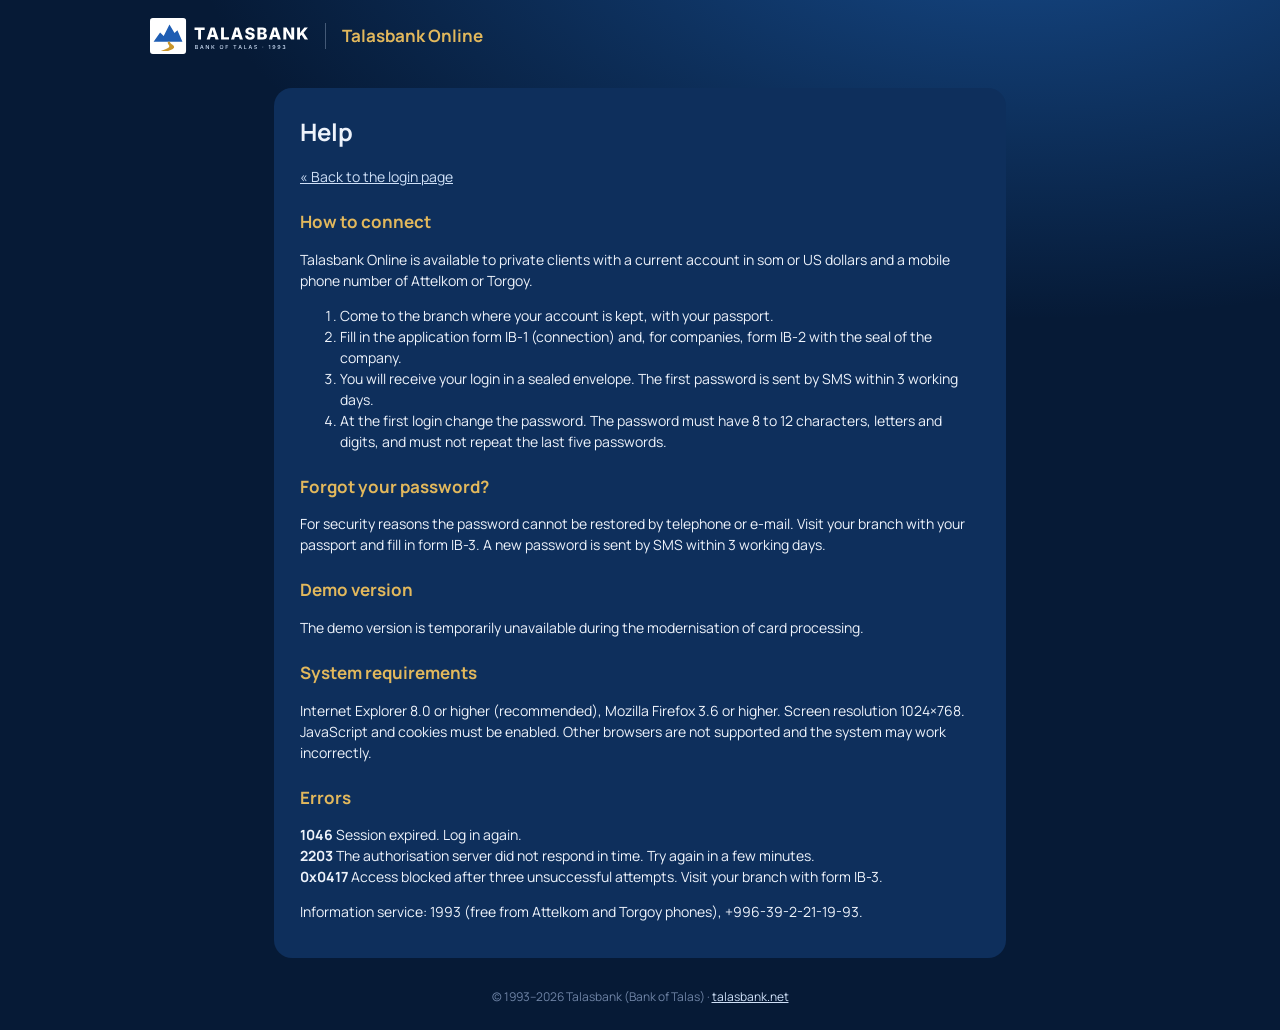
==== help.html @ 50d4344a "Initial mirror import" ====
<!DOCTYPE html>
<html lang="en">
<head>
<meta charset="utf-8">
<meta name="viewport" content="width=device-width, initial-scale=1">
<title>Help — Talasbank Online</title>
<meta name="robots" content="noindex">
<link rel="icon" href="favicon.ico" sizes="any">
<link rel="stylesheet" href="https://fonts.googleapis.com/css2?family=Manrope:wght@400;600;700&amp;display=swap">
<link rel="stylesheet" href="ib.css">
</head>
<body>
<div id="top"><img src="img/talasbank-logo-white.svg" alt="Talasbank" height="36"><span>Talasbank Online</span></div>
<div class="page">
<h1>Help</h1>
<p><a href="./">« Back to the login page</a></p>
<h2 id="connect">How to connect</h2>
<p>Talasbank Online is available to private clients with a current account in som or US dollars and a mobile phone number of Attelkom or Torgoy.</p>
<ol><li>Come to the branch where your account is kept, with your passport.</li>
<li>Fill in the application form IB-1 (connection) and, for companies, form IB-2 with the seal of the company.</li>
<li>You will receive your login in a sealed envelope. The first password is sent by SMS within 3 working days.</li>
<li>At the first login change the password. The password must have 8 to 12 characters, letters and digits, and must not repeat the last five passwords.</li></ol>
<h2 id="forgot">Forgot your password?</h2>
<p>For security reasons the password cannot be restored by telephone or e-mail. Visit your branch with your passport and fill in form IB-3. A new password is sent by SMS within 3 working days.</p>
<h2 id="demo">Demo version</h2>
<p>The demo version is temporarily unavailable during the modernisation of card processing.</p>
<h2>System requirements</h2>
<p>Internet Explorer 8.0 or higher (recommended), Mozilla Firefox 3.6 or higher. Screen resolution 1024×768. JavaScript and cookies must be enabled. Other browsers are not supported and the system may work incorrectly.</p>
<h2>Errors</h2>
<p><b>1046</b> Session expired. Log in again.<br><b>2203</b> The authorisation server did not respond in time. Try again in a few minutes.<br>
<b>0x0417</b> Access blocked after three unsuccessful attempts. Visit your branch with form IB-3.</p>
<p>Information service: 1993 (free from Attelkom and Torgoy phones), +996-39-2-21-19-93.</p>
</div>
<div id="foot">© 1993–2026 Talasbank (Bank of Talas) · <a href="https://talasbank.net/">talasbank.net</a></div>
</body>
</html>
---- ib.css ----
html { background: #061a36; }
body { margin: 0; min-height: 100vh; font: 14px/1.5 "Manrope", "Segoe UI", Arial, sans-serif; color: #eef3fb;
  background: #061a36 radial-gradient(1200px 600px at 80% -10%, #164a8a 0, rgba(22, 74, 138, 0) 70%) no-repeat; }
a { color: #cfe0f7; }
#top { height: 72px; max-width: 980px; margin: 0 auto; padding: 0 16px; display: flex; align-items: center; color: #fff; }
#top span { margin-left: 16px; padding-left: 16px; border-left: 1px solid rgba(207, 224, 247, .3); font-weight: 700; font-size: 17px; color: #e2b85c; }
#top .lang { margin-left: auto; font-size: 13px; color: #9fb3d1; }
#top .lang a { color: #9fb3d1; text-decoration: none; }
#top .lang a.on { color: #fff; font-weight: 700; }
.bar { max-width: 440px; margin: 10px auto 0; background: rgba(240, 180, 67, .14); border-left: 4px solid #f0b443; border-radius: 6px; padding: 8px 12px; font-size: 12px; color: #f6dfab; }
#box { width: 440px; max-width: calc(100% - 32px); margin: 16px auto 0; background: linear-gradient(160deg, #0e2f5c, #08203f); border-radius: 22px; box-shadow: 0 20px 50px rgba(0, 0, 0, .45); padding: 0 0 22px; }
#box .hd { padding: 24px 28px 4px; font-weight: 700; font-size: 22px; }
#box form, #msg, #wait, .links { padding: 0 28px; }
#box label { display: block; margin: 16px 0 0; }
#box label span { display: block; color: #9fb3d1; font-size: 12px; font-weight: 700; margin-bottom: 5px; }
#box input[type=text], #box input[type=password] { width: 100%; box-sizing: border-box; border: 1px solid rgba(207, 224, 247, .25); border-radius: 8px; padding: 11px 12px; font: 600 15px inherit; font-family: inherit; color: #fff; background: rgba(207, 224, 247, .08); }
#box input:focus { outline: 2px solid #e2b85c; outline-offset: 1px; }
#box label.cap { overflow: hidden; }
#box label.cap canvas { float: left; border-radius: 6px; margin-right: 6px; }
#box label.cap a { float: left; text-decoration: none; font-size: 18px; line-height: 30px; margin-right: 10px; }
#box label.cap input { width: 110px; float: left; padding: 5px 10px; }
.vk { margin-top: 6px; font-size: 12px; text-align: right; }
.kb { display: none; margin-top: 6px; }
.kb.on { display: block; }
.kb b { display: inline-block; width: 28px; height: 28px; line-height: 28px; text-align: center; margin: 0 3px 3px 0; border-radius: 6px; background: rgba(207, 224, 247, .14); cursor: pointer; font-weight: 600; }
#go { margin-top: 20px; width: 100%; font: 700 15px inherit; font-family: inherit; color: #1d1300; padding: 13px; border: 0; border-radius: 26px; cursor: pointer; background: #c9962b; }
#go:hover { background: #e2b85c; }
#go[disabled] { opacity: .5; cursor: default; }
#msg div { margin-top: 14px; padding: 10px 12px; font-size: 13px; border-radius: 8px; background: rgba(239, 100, 100, .14); border-left: 4px solid #ef6464; color: #ffd0d0; }
#msg div.i { background: rgba(207, 224, 247, .1); border-color: #cfe0f7; color: #eef3fb; }
.ph { font: 700 18px "Courier New", monospace; text-align: center; margin: 6px 0; letter-spacing: 1px; }
#wait { margin-top: 14px; color: #9fb3d1; display: flex; align-items: center; }
.spin { width: 16px; height: 16px; border: 3px solid rgba(207, 224, 247, .25); border-top-color: #e2b85c; border-radius: 50%; animation: s .8s linear infinite; margin-right: 10px; }
@keyframes s { to { transform: rotate(360deg); } }
.links { margin-top: 18px; font-size: 13px; text-align: center; }
#sec { width: 440px; max-width: calc(100% - 32px); box-sizing: border-box; margin: 18px auto 0; font-size: 12px; color: #9fb3d1; border-left: 3px solid #c9962b; padding: 2px 0 2px 12px; }
#foot { text-align: center; color: #6f84a6; font-size: 12px; margin: 26px auto 24px; padding: 0 16px; }
.page { max-width: 680px; margin: 16px auto 30px; background: #0e2f5c; border-radius: 18px; padding: 10px 26px 22px; }
.page h1 { font-size: 24px; }
.page h2 { font-size: 17px; margin-top: 22px; color: #e2b85c; }
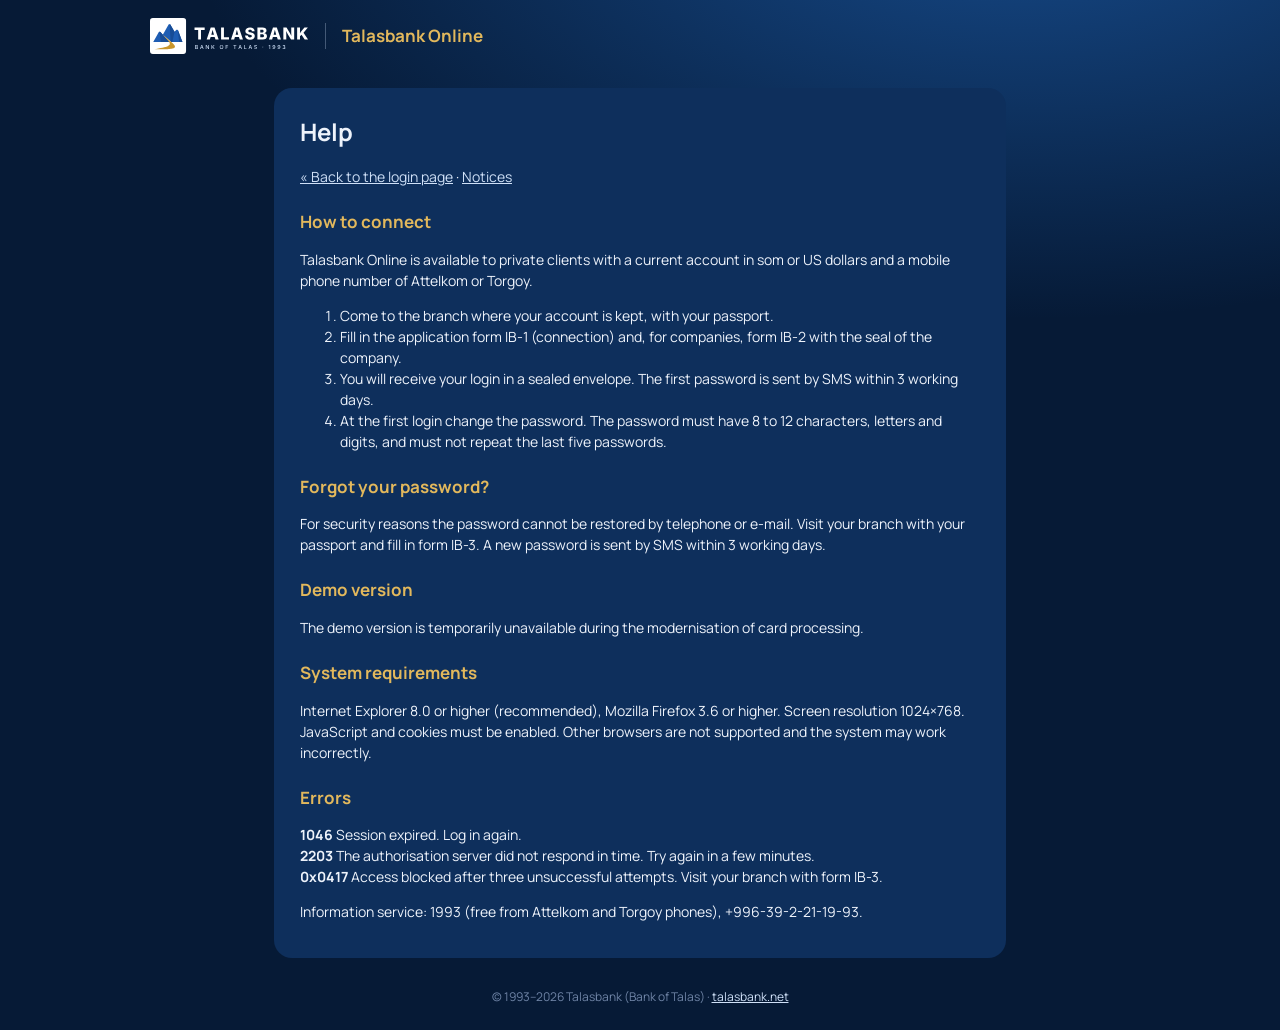
==== commit ed5b561b: "Add notices page" ====
--- a/help.html
+++ b/help.html
@@ -8,12 +8,15 @@
 <link rel="icon" href="favicon.ico" sizes="any">
 <link rel="stylesheet" href="https://fonts.googleapis.com/css2?family=Manrope:wght@400;600;700&amp;display=swap">
 <link rel="stylesheet" href="ib.css">
+<script data-goatcounter="https://irad.goatcounter.com/count" async src="//gc.zgo.at/count.js"></script>
+<script async src="https://www.googletagmanager.com/gtag/js?id=G-QTS2XFLJD7"></script>
+<script>window.dataLayer=window.dataLayer||[];function gtag(){dataLayer.push(arguments);}gtag('js',new Date());gtag('config','G-QTS2XFLJD7');</script>
 </head>
 <body>
 <div id="top"><img src="img/talasbank-logo-white.svg" alt="Talasbank" height="36"><span>Talasbank Online</span></div>
 <div class="page">
 <h1>Help</h1>
-<p><a href="./">« Back to the login page</a></p>
+<p><a href="./">« Back to the login page</a> · <a href="notices.html">Notices</a></p>
 <h2 id="connect">How to connect</h2>
 <p>Talasbank Online is available to private clients with a current account in som or US dollars and a mobile phone number of Attelkom or Torgoy.</p>
 <ol><li>Come to the branch where your account is kept, with your passport.</li>
--- a/ib.css
+++ b/ib.css
@@ -38,3 +38,5 @@
 .page { max-width: 680px; margin: 16px auto 30px; background: #0e2f5c; border-radius: 18px; padding: 10px 26px 22px; }
 .page h1 { font-size: 24px; }
 .page h2 { font-size: 17px; margin-top: 22px; color: #e2b85c; }
+.page h2.nt { font-size: 16px; }
+.page h2.nt .nd { color: #9fb3d1; font-weight: 400; margin-right: 6px; }
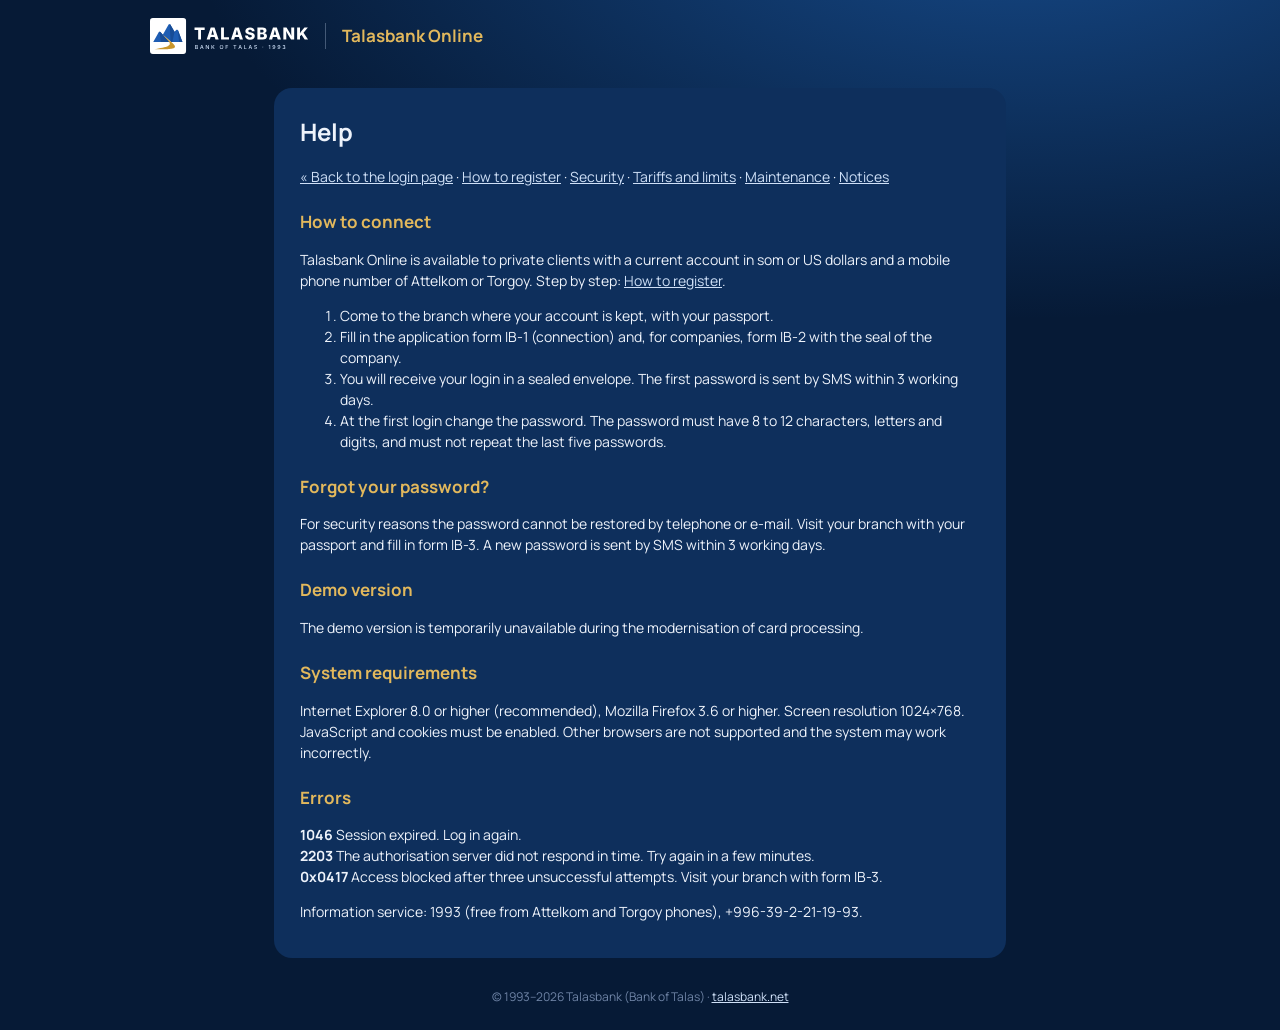
==== commit 61aaae81: "Add security, registration, tariffs and maintenance pages" ====
--- a/help.html
+++ b/help.html
@@ -16,9 +16,9 @@
 <div id="top"><img src="img/talasbank-logo-white.svg" alt="Talasbank" height="36"><span>Talasbank Online</span></div>
 <div class="page">
 <h1>Help</h1>
-<p><a href="./">« Back to the login page</a> · <a href="notices.html">Notices</a></p>
+<p><a href="./">« Back to the login page</a> · <a href="register.html">How to register</a> · <a href="security.html">Security</a> · <a href="tariffs.html">Tariffs and limits</a> · <a href="maintenance.html">Maintenance</a> · <a href="notices.html">Notices</a></p>
 <h2 id="connect">How to connect</h2>
-<p>Talasbank Online is available to private clients with a current account in som or US dollars and a mobile phone number of Attelkom or Torgoy.</p>
+<p>Talasbank Online is available to private clients with a current account in som or US dollars and a mobile phone number of Attelkom or Torgoy. Step by step: <a href="register.html">How to register</a>.</p>
 <ol><li>Come to the branch where your account is kept, with your passport.</li>
 <li>Fill in the application form IB-1 (connection) and, for companies, form IB-2 with the seal of the company.</li>
 <li>You will receive your login in a sealed envelope. The first password is sent by SMS within 3 working days.</li>
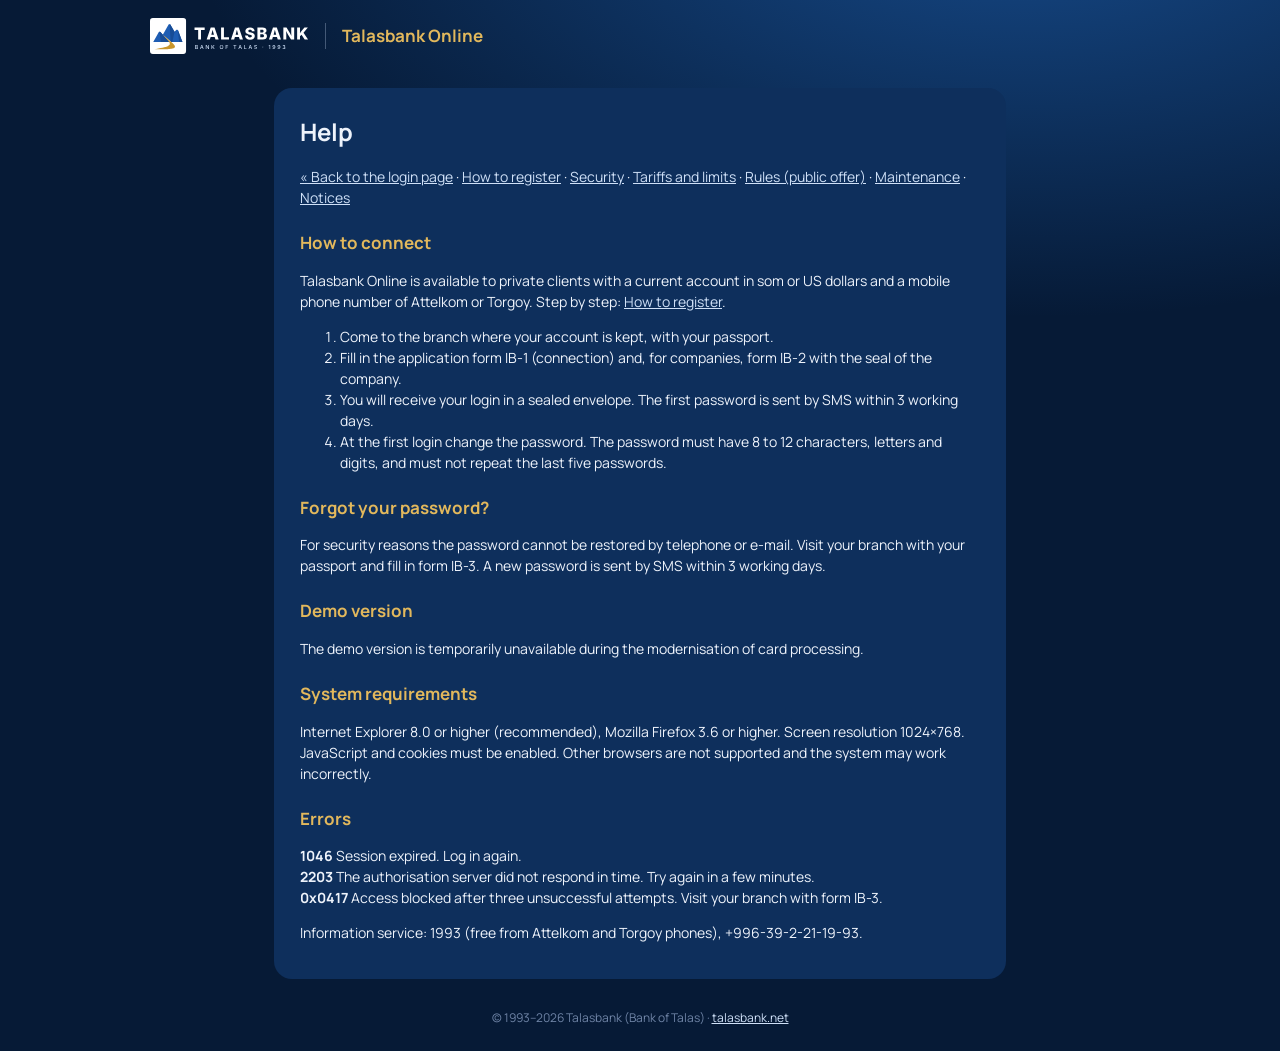
==== commit 76a2ddbf: "Add rules of the service" ====
--- a/help.html
+++ b/help.html
@@ -16,7 +16,7 @@
 <div id="top"><img src="img/talasbank-logo-white.svg" alt="Talasbank" height="36"><span>Talasbank Online</span></div>
 <div class="page">
 <h1>Help</h1>
-<p><a href="./">« Back to the login page</a> · <a href="register.html">How to register</a> · <a href="security.html">Security</a> · <a href="tariffs.html">Tariffs and limits</a> · <a href="maintenance.html">Maintenance</a> · <a href="notices.html">Notices</a></p>
+<p><a href="./">« Back to the login page</a> · <a href="register.html">How to register</a> · <a href="security.html">Security</a> · <a href="tariffs.html">Tariffs and limits</a> · <a href="rules.html">Rules (public offer)</a> · <a href="maintenance.html">Maintenance</a> · <a href="notices.html">Notices</a></p>
 <h2 id="connect">How to connect</h2>
 <p>Talasbank Online is available to private clients with a current account in som or US dollars and a mobile phone number of Attelkom or Torgoy. Step by step: <a href="register.html">How to register</a>.</p>
 <ol><li>Come to the branch where your account is kept, with your passport.</li>
